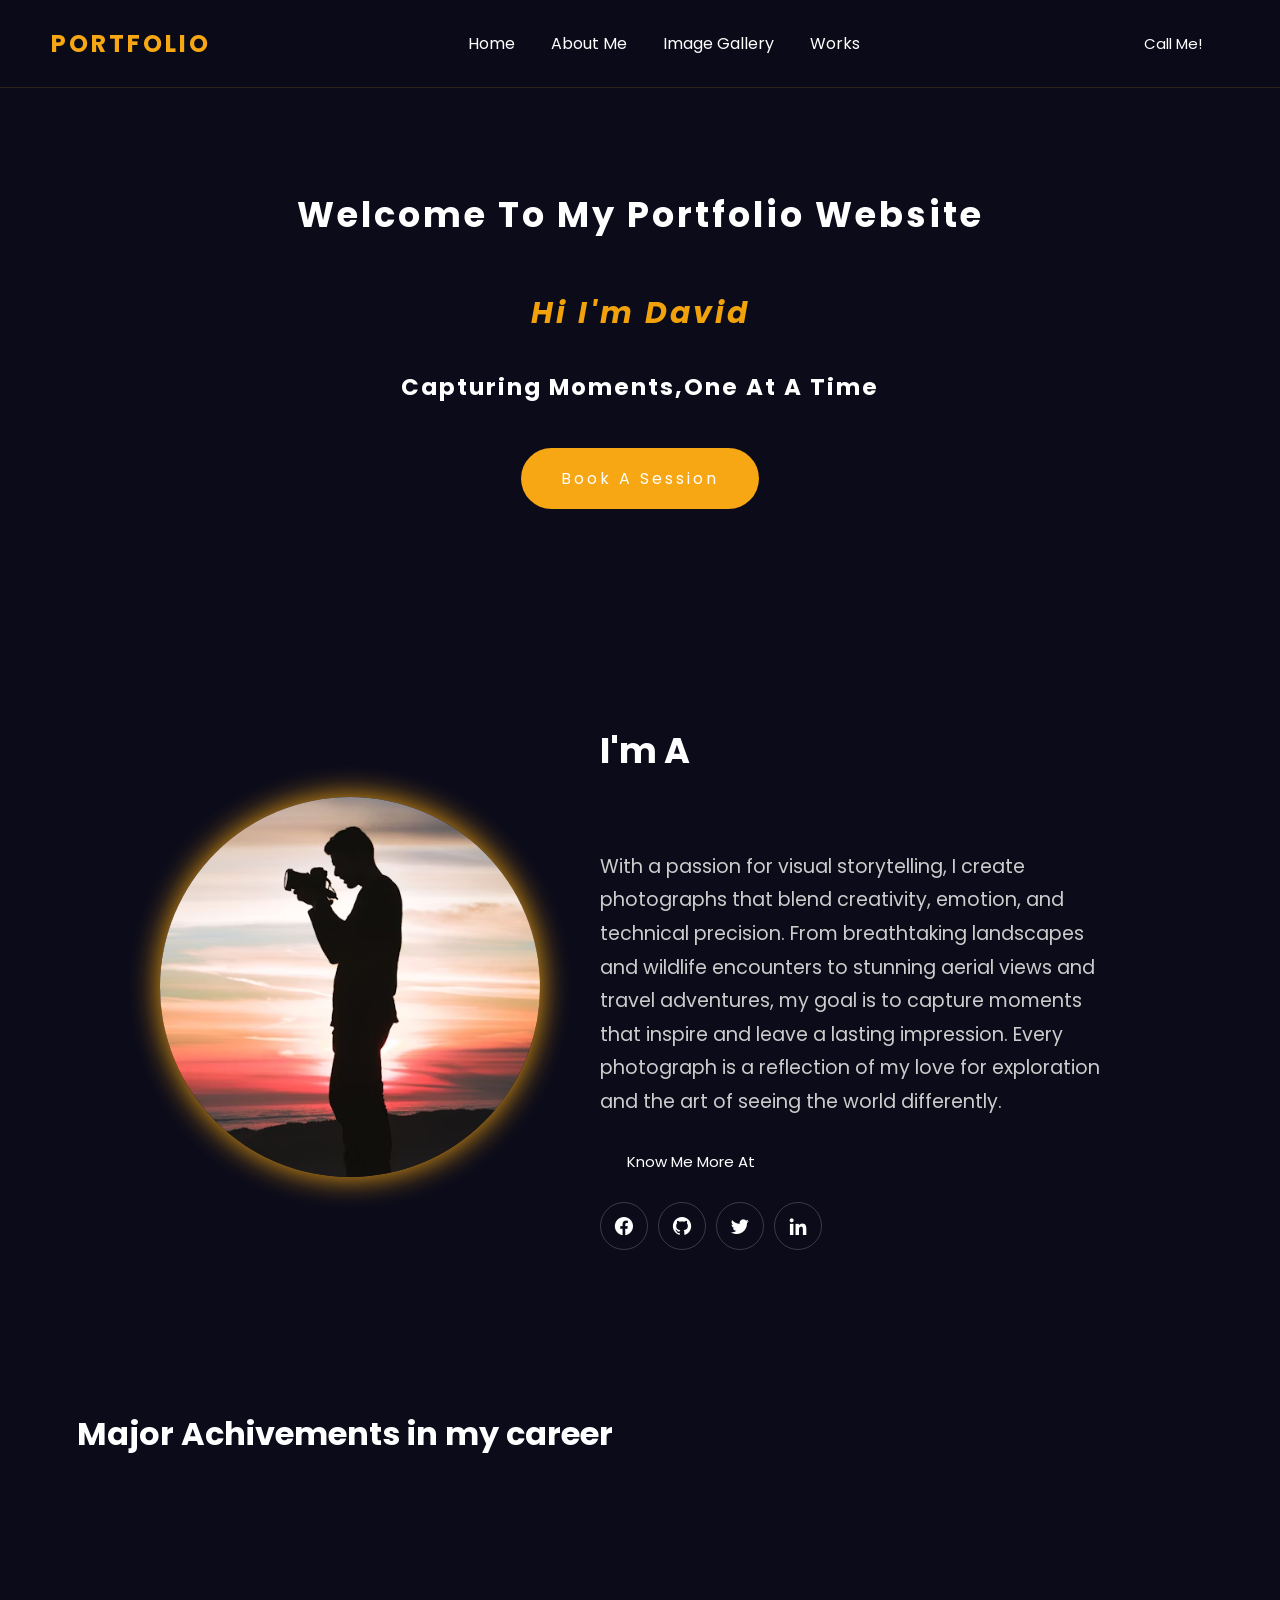
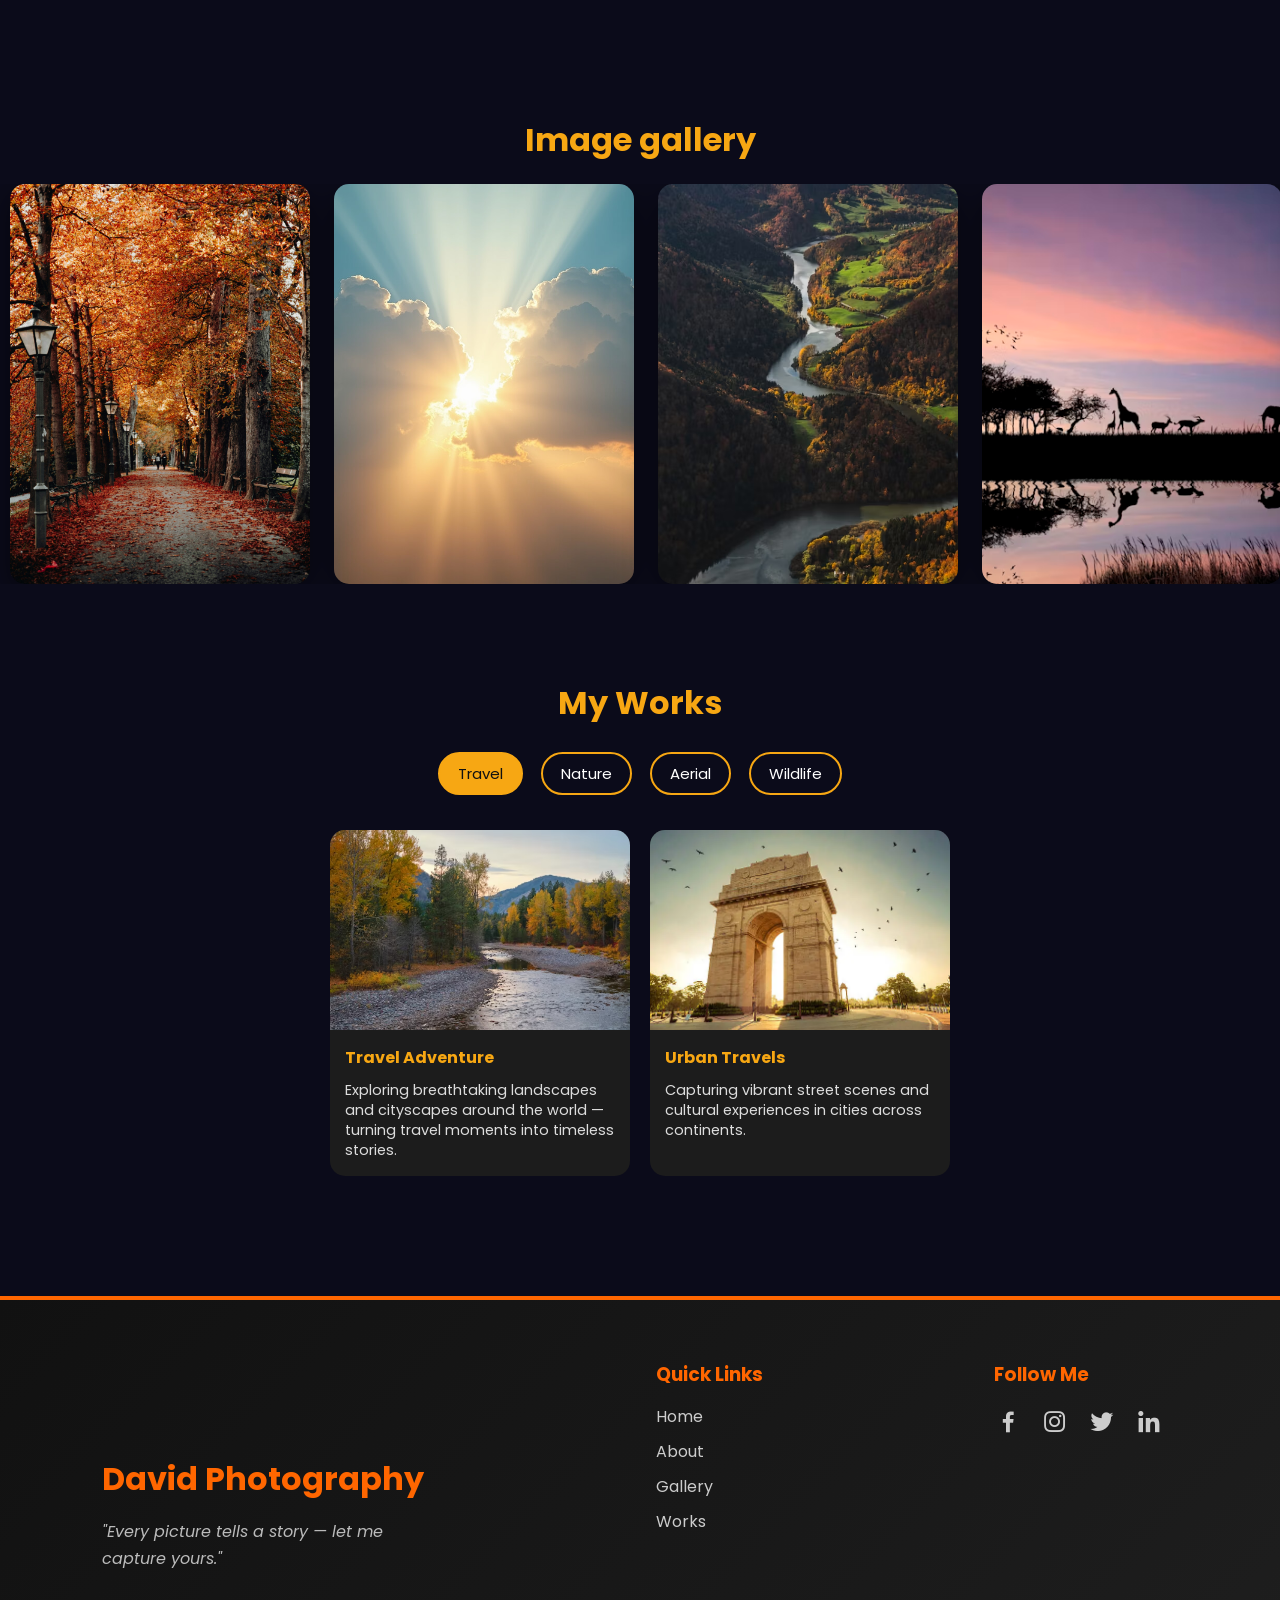
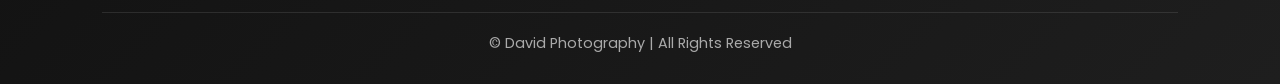
==== index.html @ 3d9f4e69 "feat:added some features" ====
<!DOCTYPE html>
<html lang="en">
<head>
    <meta charset="UTF-8">
    <meta name="viewport" content="width=device-width, initial-scale=1.0">
    <title>P o r t f o l i o</title>
    <link type="img/jpeg" href="images/cam.jpeg" rel="icon">
    <link rel="stylesheet" href="test.css">
<link href='https://unpkg.com/boxicons@2.1.4/css/boxicons.min.css' rel='stylesheet'>

   <!-- AOS Library CSS -->
<link href="https://unpkg.com/aos@2.3.1/dist/aos.css" rel="stylesheet">

<!-- AOS Library JS -->
<script src="https://unpkg.com/aos@2.3.1/dist/aos.js"></script>
<style> 



h2 {
      text-align: center;
      color: var(--active);
      margin-top: 40px;
      margin-bottom: 20px;
      font-size: 2rem;
      padding-top: 55px;
    }

    /* Category Buttons */
    .works-nav {
      text-align: center;
      margin-bottom: 30px;
    }

    .work-btn {
      background: none;
      color: white;
      border: 2px solid var(--active);
      padding: 8px 18px;
      margin: 5px;
      border-radius: 25px;
      cursor: pointer;
      transition: all 0.3s ease;
    }

    .work-btn:hover,
    .work-btn.active {
      background-color: var(--active);
      color: #111;
    }

    /* Works Container */
    .works-container {
      display: flex;
      flex-wrap: wrap;
      justify-content: center;
      gap: 20px;
      padding: 0 20px 60px 20px;
    }

    .work-item {
      background: #1c1c1c;
      border-radius: 15px;
      overflow: hidden;
      width: 300px;
      display: none;
      flex-direction: column;
      transition: transform 0.4s ease, opacity 0.4s ease;
    }

    .work-item.active {
      display: flex;
      opacity: 1;
      transform: scale(1);
    }

    .work-item img {
      width: 100%;
      height: 200px;
      object-fit: cover;
      cursor: pointer;
      transition: transform 0.3s ease;
    }

    .work-item img:hover {
      transform: scale(1.05);
    }

    .work-content {
      padding: 15px;
      text-align: left;
    }

    .work-content h3 {
      color: var(--active);
      margin: 0 0 10px 0;
    }

    .work-content p {
      font-size: 0.9rem;
      line-height: 1.4;
      color: #ddd;
    }
  

  </style>

</head>
<body data-aos="fade-up">
  <script src="script.js"></script>
   <header>
    <a href="#" class="logo">Portfolio</a>

    <nav id="nav">
     
      <ul class="nav-links">
        <li><a href="#home">Home</a></li>
        <li><a href="#about">About Me</a></li>
        <li><a href="#image">Image Gallery</a></li>
        <li><a href="#works">Works</a></li>
      </ul>
    </nav>
    <a class="action" href="#" id="callBtn">Call Me!</a>
    
  </header>

    <section class="hero-section" id="home">
        <div class="hero-content">
            <h1>Welcome To My Portfolio Website</h1>
            <h2 class="active1">Hi I'm David</h2>
            <h3 class="text1">Capturing Moments,One At A Time</h1>

        </div>
        
            <a class="hero-btn" href="#" id="bookBtn">Book A Session</a>
        
    </section>
  <section class="about-section" id="about">
  <div class="about-img">
    <img src="images/about1.jpeg" alt="about image">
  </div>

  <div class="about-content">
   <h3 class="about-iam">I'm A 
    <div class="about-roles">
  <span>Natural Photographer</span>
  <span>Aerial Photographer</span>
  <span>Wildlife Photographer</span>
  <span>Travel Photographer</span>
  </div>
</h3>

    <p> With a passion for visual storytelling, I create photographs that blend
  creativity, emotion, and technical precision. From breathtaking landscapes
  and wildlife encounters to stunning aerial views and travel adventures,
  my goal is to capture moments that inspire and leave a lasting impression.
  Every photograph is a reflection of my love for exploration and the art
  of seeing the world differently.</p>
    <a class="action" href="#">Know Me More At</a>

    <div class="social-links">
      <a href="#"><i class='bx bxl-facebook-circle' ></i></a>
      <a href="#"><i class='bx bxl-github' ></i></a>
      <a href="#"><i class='bx bxl-twitter' ></i></a>
      <a href="#"><i class='bx bxl-linkedin' ></i></a>
    </div>
  </div>
</section>
<section class="timeline-section">
  <h3 class="timeline-title">Major Achivements in my career</h3>
  <div class="timeline">
    <div class="timeline-item" data-aos="flip-left">
      <div class="timeline-year">2018</div>
      <div class="timeline-content">
        <h3>The Beginning of the Journey</h3>
        <ul>
          <li>Discovered a passion for photography through nature and landscape shots.</li>
          <li>Participated in the college-level “Photography Club” for the first time.</li>
          <li>Bought first DSLR camera (Canon EOS 200D).</li>
        </ul>
      </div>
    </div>
    <div class="timeline">
    <div class="timeline-item" data-aos="flip-left">
      <div class="timeline-year">2019</div>
      <div class="timeline-content">
        <h3>Learning & Early Recognition</h3>
        <ul>
          <li>Completed a certified course in Basics of Digital Photography.</li>
          <li>Won 1st Prize in “Nature Through My Lens” photo contest at district level</li>
          <li>Organized first college photo exhibition showcasing 50+ photographs.</li>
        </ul>
      </div>
    </div>
    <div class="timeline">
    <div class="timeline-item" data-aos="flip-left">
      <div class="timeline-year">2020</div>
      <div class="timeline-content">
        <h3>Expanding Creativity</h3>
        <ul>
          <li>Started freelance work covering local events and weddings.</li>
          <li>Got featured in a local magazine for wildlife photography</li>
          <li>Began experimenting with aerial and drone photography.</li>
        </ul>
      </div>
    </div>
    <div class="timeline">
    <div class="timeline-item" data-aos="flip-left">
      <div class="timeline-year">2021</div>
      <div class="timeline-content">
        <h3>Professional Growth</h3>
        <ul>
          <li>Launched personal photography brand/portfolio website.</li>
          <li>Collaborated with a travel agency for travel photography projects.</li>
          <li>Won Best Photographer Award at the State Youth Cultural Festival.</li>
        </ul>
      </div>
    </div>
    <div class="timeline">
    <div class="timeline-item" data-aos="flip-left">
      <div class="timeline-year">2022</div>
      <div class="timeline-content">
        <h3>Innovation & Recognition</h3>
        <ul>
          <li>Conducted workshops on Portrait and Street Photography for college students.</li>
          <li>Photos published in National Geographic Your Shot online community.</li>
          <li>Reached 10K+ followers on Instagram photography page.</li>
        </ul>
      </div>
    </div>
    <div class="timeline">
    <div class="timeline-item" data-aos="flip-left">
      <div class="timeline-year">2023</div>
      <div class="timeline-content">
        <h3>Exhibitions & Global Exposure</h3>
        <ul>
          <li>Invited to International Photo Expo 2023 (Chennai).</li>
          <li>Won 2nd Prize in “Lens Masters India” national photography contest.</li>
          <li>Started experimenting with AI-based photo enhancement and editing tools.</li>
        </ul>
      </div>
    </div>
    <div class="timeline">
    <div class="timeline-item" data-aos="flip-left">
      <div class="timeline-year">2024</div>
      <div class="timeline-content">
        <h3>Mentor & Creator</h3>
        <ul>
          <li>Served as a guest speaker at a photography seminar for beginners.</li>
          <li>Published first photo storybook titled Frames of Emotion.</li>
          <li>Started offering online photography tutorials on YouTube.</li>
        </ul>
      </div>
    </div>
  </div>
</section>
<section class="image-gallery" id="image">
  <h2>Image gallery</h2>
  <div class="gallery-container">
    <div class="gallery-track">
      <img src="images/image1.jpeg.jpg" alt="Photo 1">
      <img src="images/image2.jpeg" alt="Photo 2">
      <img src="images/image3.jpeg" alt="Photo 3">
      <img src="images/image4.jpeg" alt="Photo 4">
      <img src="images/image5.jpeg" alt="Photo 5">
      <img src="images/image6.jpeg" alt="Photo 6">
      <img src="images/image7.jpeg" alt="Photo 7">
      <!--duplicate images-->
      <img src="images/image1.jpeg.jpg" alt="Photo 1">
      <img src="images/image2.jpeg" alt="Photo 2">
      <img src="images/image3.jpeg" alt="Photo 3">
      <img src="images/image4.jpeg" alt="Photo 4">
      <img src="images/image5.jpeg" alt="Photo 5">
      <img src="images/image6.jpeg" alt="Photo 6">
      <img src="images/image7.jpeg" alt="Photo 7">
      <img src="images/image1.jpeg.jpg" alt="Photo 1">
      <img src="images/image2.jpeg" alt="Photo 2">
      <img src="images/image3.jpeg" alt="Photo 3">
      <img src="images/image4.jpeg" alt="Photo 4">
      <img src="images/image5.jpeg" alt="Photo 5">
      <img src="images/image6.jpeg" alt="Photo 6">
      <img src="images/image7.jpeg" alt="Photo 7">
    </div>
  </div>
</section>
<h2>My Works</h2>

  <!-- Category Buttons -->
  <div class="works-nav" id="works">
    <button class="work-btn active" data-work="travel">Travel</button>
    <button class="work-btn" data-work="nature">Nature</button>
    <button class="work-btn" data-work="aerial">Aerial</button>
    <button class="work-btn" data-work="wildlife">Wildlife</button>
  </div>

  <!-- Works -->
  <div class="works-container">
    <!-- Travel -->
    <div class="work-item travel active">
      <img src="images/travel1.jpeg" alt="Travel Photo 1">
      <div class="work-content">
        <h3>Travel Adventure</h3>
        <p>Exploring breathtaking landscapes and cityscapes around the world — turning travel moments into timeless stories.</p>
      </div>
    </div>
    <div class="work-item travel active">
      <img src="images/travel2.jpeg" alt="Travel Photo 2">
      <div class="work-content">
        <h3>Urban Travels</h3>
        <p>Capturing vibrant street scenes and cultural experiences in cities across continents.</p>
      </div>
    </div>

    <!-- Nature -->
    <div class="work-item nature">
      <img src="images/natural1.jpeg" alt="Nature Photo 1">
      <div class="work-content">
        <h3>Forest Serenity</h3>
        <p>Immersing in the beauty of forests, waterfalls, and sunsets, celebrating Earth’s natural colors.</p>
      </div>
    </div>
    <div class="work-item nature">
      <img src="images/natural2.jpeg" alt="Nature Photo 2">
      <div class="work-content">
        <h3>Nature Closeups</h3>
        <p>Macro photography of plants, flowers, and wildlife showcasing intricate details.</p>
      </div>
    </div>

    <!-- Aerial -->
    <div class="work-item aerial">
      <img src="images/wild1.jpeg" alt="Aerial Photo 1">
      <div class="work-content">
        <h3>Aerial Landscapes</h3>
        <p>Drone photography capturing top-down perspectives and wide landscapes revealing geometric beauty.</p>
      </div>
    </div>
    <div class="work-item aerial">
      <img src="images/wild2.jpeg" alt="Aerial Photo 2">
      <div class="work-content">
        <h3>Sky Views</h3>
        <p>Exploring cities and nature from above with drones to create stunning visual narratives.</p>
      </div>
    </div>

    <!-- Wildlife -->
    <div class="work-item wildlife">
      <img src="images/image5.jpeg" alt="Wildlife Photo 1">
      <div class="work-content">
        <h3>Wildlife Safari</h3>
        <p>Capturing raw emotions and beauty of animals in their natural habitats with patience and precision.</p>
      </div>
    </div>
    <div class="work-item wildlife">
      <img src="images/aerial2.jpeg" alt="Wildlife Photo 2">
      <div class="work-content">
        <h3>Jungle Explorations</h3>
        <p>Documenting animals in forests and grasslands, preserving the beauty of untamed nature.</p>
      </div>
    </div>
  </div>
  <!-- FOOTER SECTION -->
<footer class="footer">
  
  <div class="footer-container">
    <div class="footer-about">
      <h2>David Photography</h2>
      <p>"Every picture tells a story — let me capture yours."</p>
    </div>

    <div class="footer-links">
      <h3>Quick Links</h3>
      <ul>
        <li><a href="#home">Home</a></li>
        <li><a href="#about">About</a></li>
        <li><a href="#image">Gallery</a></li>
        <li><a href="#works">Works</a></li>
      </ul>
    </div>

    <div class="footer-social">
      <h3>Follow Me</h3>
      <div class="social-icons">
        <a href="#"><i class='bx bxl-facebook'></i></a>
        <a href="#"><i class='bx bxl-instagram'></i></a>
        <a href="#"><i class='bx bxl-twitter'></i></a>
        <a href="#"><i class='bx bxl-linkedin'></i></a>
      </div>
    </div>
  </div>

  <div class="footer-bottom">
    <p>&copy; <span id="year"></span> David Photography | All Rights Reserved</p>
  </div>
</footer>

  <script>
  const workButtons = document.querySelectorAll('.work-btn');
    const workItems = document.querySelectorAll('.work-item');

    workButtons.forEach(btn => {
      btn.addEventListener('click', () => {
        // Remove active class from buttons
        workButtons.forEach(b => b.classList.remove('active'));
        btn.classList.add('active');

        const category = btn.getAttribute('data-work');

        // Show/hide works
        workItems.forEach(item => {
          if(category === 'all' || item.classList.contains(category)) {
            item.classList.add('active');
          } else {
            item.classList.remove('active');
          }
        });
      });
    });
    </script>
    </body>
    </html>
---- test.css ----
@import url('https://fonts.googleapis.com/css2?family=Poppins:ital,wght@0,100;0,200;0,300;0,400;0,500;0,600;0,700;0,800;0,900;1,100;1,400;1,700&display=swap');

* {
  font-family: "Poppins", sans-serif;
  margin: 0;
  padding: 0;
  box-sizing: border-box;
}

:root {
  --bg-color:    #0b0b1a;
  --white:       white;
  --active:      rgb(247, 167, 19);
  --active-dark: rgb(241, 161, 10);
}

html { scroll-behavior: smooth; }

a { text-decoration: none; color: var(--white); }

body { background: var(--bg-color); }

/* ===================== HEADER ===================== */
header {
  display: flex;
  justify-content: space-between;
  align-items: center;
  padding: 20px 4%;
  color: var(--white);
  position: sticky;
  top: 0;
  z-index: 999;
  background: rgba(11, 11, 26, 0.85);
  backdrop-filter: blur(12px);
  -webkit-backdrop-filter: blur(12px);
  border-bottom: 1px solid rgba(247, 167, 19, 0.15);
}

.logo {
  cursor: pointer;
  font-size: 24px;
  text-transform: uppercase;
  letter-spacing: 3px;
  color: var(--active);
  font-weight: 700;
  flex-shrink: 0;
}

/* Nav */
#nav { display: flex; align-items: center; }

.nav-links {
  list-style: none;
  display: flex;
  align-items: center;
  gap: 0;
}

.nav-links li { display: inline-block; padding: 0 18px; }

.nav-links li a {
  transition: color 0.3s ease;
  font-size: 16px;
  color: var(--white);
}

.nav-links li a:hover,
.nav-links li a.active { color: var(--active-dark); }

/* Desktop "Call Me!" button */
.action{
  padding: 10px 25px;
  transition: all 0.3s ease;
  border-radius: 50px;
  font-size: 15px;
  flex-shrink: 0;
  border: 2px solid transparent;
}
.action:hover {
  background-color: var(--active-dark);
  color: #111;
  border-radius: 50px;
}

/* Mobile-only "Call Me!" inside nav — hidden on desktop */
.nav-call-me { display: none !important; }

/* Hamburger */
.hamburger {
  display: none;
  flex-direction: column;
  justify-content: space-between;
  width: 26px;
  height: 19px;
  cursor: pointer;
  z-index: 1100;
  flex-shrink: 0;
}
.hamburger span {
  display: block;
  height: 3px;
  width: 100%;
  background: var(--white);
  border-radius: 3px;
  transition: all 0.32s ease;
}
.hamburger.open span:nth-child(1) { transform: translateY(8px) rotate(45deg); }
.hamburger.open span:nth-child(2) { opacity: 0; transform: scaleX(0); }
.hamburger.open span:nth-child(3) { transform: translateY(-8px) rotate(-45deg); }

/* ===================== HERO ===================== */
.hero-section {
  padding: 20px 5%;
  margin-top: 80px;
  text-align: center;
  color: var(--white);
  letter-spacing: 3px;
}

.hero-section .hero-content h1 {
  font-size: clamp(1.3rem, 4vw, 2.2rem);
  font-weight: 700;
}
.hero-section .hero-content .active1 {
  color: var(--active-dark);
  font-style: italic;
  font-size: clamp(1.5rem, 4vw, 30px);
  padding: 10px;
  display: block;
}
.hero-section .hero-content .text1 {
  font-size: clamp(1rem, 3vw, 23px);
  padding: 4px;
  letter-spacing: 2px;
  margin-bottom: 40px;
  display: block;
}
.hero-section .hero-btn {
  color: var(--white);
  background-color: var(--active);
  border-radius: 50px;
  padding: 18px 40px;
  margin-bottom: 35px;
  transition: all 0.5s ease;
  position: relative;
  z-index: 0;
  display: inline-block;
  font-size: 16px;
}
.hero-section .hero-btn::before {
  content: "";
  position: absolute;
  top: -5px; left: -5px; right: -5px; bottom: -5px;
  background: var(--white);
  border-radius: 50px;
  filter: blur(15px);
  opacity: 0;
  transition: opacity 0.3s ease;
  z-index: -1;
}
.hero-section .hero-btn:hover::before { opacity: 1; }
.hero-section .hero-btn:hover { color: var(--active); background-color: var(--white); }


/* ===================== ABOUT ===================== */
.about-section {
  margin-top: 160px;
  display: flex;
  justify-content: center;
  align-items: center;
  gap: 60px;
  padding: 0 6%;
}

.about-section .about-img {
  width: 380px;
  height: 380px;
  border-radius: 50%;
  overflow: hidden;
  box-shadow: 0 0 30px var(--active);
  flex-shrink: 0;
  cursor: pointer;
  animation: floatImage 5s ease-in-out infinite;
  transition: box-shadow 0.4s ease;
}
.about-section .about-img:hover {
  box-shadow: 0 0 25px var(--active), 0 0 45px var(--active), 0 0 65px var(--active);
}
.about-section .about-img img {
  width: 100%;
  height: 100%;
  object-fit: cover;
  display: block;
}
@keyframes floatImage {
  0%   { transform: translateY(0); }
  50%  { transform: translateY(-2rem); }
  100% { transform: translateY(0); }
}

/* About text side */
.about-content {
  color: var(--white);
  max-width: 520px;
}

/* "I'm A" + animated role */
.about-title-wrap {
  margin-bottom: 0;
}

.about-iam {
  font-size: clamp(1.5rem, 3vw, 2.2rem);
  font-weight: 700;
  color: var(--white);
  display: block;
  margin-bottom: 6px;
}

.about-roles {
  position: relative;
  height: 2.8rem;           /* fixed height so content below doesn't jump */
  margin-bottom: 28px;
  overflow: hidden;
}

.about-roles span {
  position: absolute;
  top: 0;
  left: 0;
  color: var(--active-dark);
  font-size: clamp(1.3rem, 2.8vw, 2rem);
  font-weight: 700;
  font-style: italic;
  opacity: 0;
  visibility: hidden;
  white-space: nowrap;
  animation: roleSlide 12s ease infinite;
}

.about-roles span:nth-child(1) { animation-delay: 0s; }
.about-roles span:nth-child(2) { animation-delay: 3s; }
.about-roles span:nth-child(3) { animation-delay: 6s; }
.about-roles span:nth-child(4) { animation-delay: 9s; }

@keyframes roleSlide {
  0%   { opacity: 0; visibility: hidden; transform: translateY(8px); }
  2%   { opacity: 0; visibility: visible; transform: translateY(8px); }
  8%   { opacity: 1; transform: translateY(0); }
  25%  { opacity: 1; transform: translateY(0); }
  30%  { opacity: 0; transform: translateY(-8px); visibility: visible; }
  31%  { visibility: hidden; }
  100% { opacity: 0; visibility: hidden; }
}

.about-content p {
  font-size: 1.2rem;
  line-height: 1.75;
  color: #ccc;
  margin-bottom: 30px;
}



.about-content .social-links {
  margin-top: 28px;
  display: flex;
  flex-wrap: wrap;
  gap: 10px;
}
.about-content .social-links a {
  display: inline-flex;
  justify-content: center;
  align-items: center;
  width: 48px;
  height: 48px;
  border: 1px solid rgba(255,255,255,0.2);
  border-radius: 50%;
  font-size: 22px;
  color: var(--white);
  transition: all 0.4s ease;
}
.about-content .social-links a:hover {
  background: var(--active);
  border-color: var(--active);
  transform: scale(1.12);
}

/* ===================== TIMELINE ===================== */
.timeline-section {
  background-color: var(--bg-color);
  color: #fff;
  padding: 60px 6%;
  margin-top: 100px;
}
.timeline-title {
  font-size: clamp(1.4rem, 4vw, 2rem);
  font-weight: 700;
  margin-bottom: 30px;
  color: var(--white);
}
.timeline { display: flex; flex-direction: column; gap: 0; }
.timeline-item {
  margin: 25px 0;
  padding-left: 30px;
}
.timeline-year {
  background: linear-gradient(135deg, var(--active), var(--active-dark));
  color: #111;
  display: inline-block;
  padding: 5px 16px;
  border-radius: 20px;
  font-weight: 700;
  font-size: 0.95rem;
  margin-bottom: 10px;
}
.timeline-content {
  background-color: #1b1b2f;
  padding: 20px 24px;
  border-radius: 12px;
  box-shadow: 0 0 10px rgba(108, 99, 255, 0.3);
}
.timeline-content h3 {
  margin-bottom: 10px;
  font-size: 1.05rem;
  color: var(--active-dark);
}
.timeline-content ul { padding-left: 18px; }
.timeline-content ul li { line-height: 1.7; font-size: 0.92rem; color: #ddd; }

/* ===================== GALLERY ===================== */
.image-gallery h2 {
  color: var(--active);
  text-align: center;
  font-size: 2rem;
  margin-bottom: 20px;
  padding-top: 20px;
}
.gallery-container {
  width: 100%;
  overflow: hidden;
  white-space: nowrap;
}
.gallery-track {
  display: inline-block;
  animation: slideleft 55s linear infinite;
}
.gallery-track img {
  height: 400px;
  width: 300px;
  margin: 0 10px;
  border-radius: 15px;
  object-fit: cover;
  box-shadow: 0 10px 30px rgba(0,0,0,0.5);
  transition: width 0.3s ease;
  vertical-align: top;
}
.gallery-track img:hover { width: 315px; }
@keyframes slideleft {
  0%   { transform: translateX(-100%); }
  100% { transform: translateX(0%); }
}

/* ===================== WORKS ===================== */
.works-heading {
  text-align: center;
  color: var(--active);
  margin-top: 40px;
  margin-bottom: 20px;
  font-size: 2rem;
  padding-top: 55px;
}
.works-nav {
  display: flex;
  flex-wrap: wrap;
  justify-content: center;
  margin-bottom: 30px;
  gap: 8px;
  padding: 0 10px;
}
.work-btn {
  background: none;
  color: white;
  border: 2px solid var(--active);
  padding: 8px 20px;
  border-radius: 25px;
  cursor: pointer;
  font-size: 15px;
  transition: all 0.3s ease;
}
.work-btn:hover, .work-btn.active {
  background-color: var(--active);
  color: #111;
}
.works-container {
  display: flex;
  flex-wrap: wrap;
  justify-content: center;
  gap: 20px;
  padding: 0 20px 60px;
}
.work-item {
  background: #1c1c1c;
  border-radius: 15px;
  overflow: hidden;
  width: 300px;
  display: none;
  flex-direction: column;
  transition: transform 0.4s ease, opacity 0.4s ease;
}
.work-item.active { display: flex; opacity: 1; transform: scale(1); }
.work-item img {
  width: 100%;
  height: 200px;
  object-fit: cover;
  cursor: pointer;
  transition: transform 0.3s ease;
}
.work-item img:hover { transform: scale(1.05); }
.work-content { padding: 15px; }
.work-content h3 { color: var(--active); margin: 0 0 8px; font-size: 1rem; }
.work-content p { font-size: 0.88rem; line-height: 1.5; color: #ccc; }

/* ===================== FOOTER ===================== */
.footer {
  background: linear-gradient(135deg, #111, #1e1e1e);
  color: #fff;
  padding: 60px 8% 30px;
  margin-top: 60px;
  border-top: 4px solid #ff6600;
}
.footer-container {
  display: flex;
  flex-wrap: wrap;
  justify-content: space-between;
  gap: 40px;
}
.footer h2, .footer h3 { color: #ff6600; margin-bottom: 15px; }
.footer-about p { max-width: 300px; line-height: 1.7; font-style: italic; color: #bbb; }
.footer-links ul { list-style: none; }
.footer-links ul li { margin-bottom: 10px; }
.footer-links ul li a { color: #ccc; transition: color 0.3s; }
.footer-links ul li a:hover { color: #ff6600; }
.footer-social .social-icons a {
  color: #ccc;
  font-size: 28px;
  margin-right: 15px;
  transition: all 0.3s ease;
  display: inline-block;
}
.footer-social .social-icons a:hover {
  color: #ff6600;
  transform: scale(1.2);
}
.footer-bottom {
  text-align: center;
  margin-top: 40px;
  border-top: 1px solid rgba(255,255,255,0.1);
  padding-top: 20px;
  color: #aaa;
  font-size: 0.9rem;
}

/* ===================== TABLET ≤ 992px ===================== */
@media (max-width: 992px) {
  .about-section {
    gap: 36px;
    margin-top: 100px;
  }
  .about-section .about-img {
    width: 300px;
    height: 300px;
  }
  .about-roles { height: 2.4rem; }
}

/* ===================== MOBILE ≤ 768px ===================== */
@media (max-width: 768px) {

  /* Header */
  header { padding: 16px 5%; gap: 0; }

  .hamburger { display: flex; }

  .desktop-action { display: none; }        /* hide desktop "Call Me!" */
  .nav-call-me { display: list-item !important; } /* show mobile one */

  #nav {
    position: absolute;
    top: 100%;
    left: 0;
    width: 100%;
  }

  .nav-links {
    flex-direction: column;
    align-items: center;
    width: 100%;
    max-height: 0;
    overflow: hidden;
    transition: max-height 0.4s ease, padding 0.35s ease;
    background: rgba(11, 11, 26, 0.97);
    backdrop-filter: blur(16px);
    border-bottom: 1px solid rgba(247,167,19,0.2);
    padding: 0;
    gap: 0;
  }
  .nav-links.open {
    max-height: 480px;
    padding: 12px 0 20px;
  }
  .nav-links li {
    display: block;
    padding: 10px 0;
    width: 100%;
    text-align: center;
  }
  .nav-links li a { font-size: 17px; }

  /* "Call Me!" styled button inside mobile nav */
  .nav-action {
    display: inline-block;
    margin-top: 6px;
    padding: 10px 30px;
    background: var(--active);
    color: #111 !important;
    border-radius: 50px;
    font-weight: 600;
    font-size: 15px !important;
    transition: all 0.3s ease;
  }
  .nav-action:hover { background: var(--active-dark); }

  /* Hero */
  .hero-section { margin-top: 30px; padding: 10px 6%; }
  .hero-section .hero-btn { padding: 14px 30px; font-size: 15px; }

  /* About — stacked */
  .about-section {
    flex-direction: column;
    align-items: center;
    text-align: center;
    margin-top: 60px;
    gap: 30px;
    padding: 0 6%;
  }
  .about-section .about-img {
    width: 240px;
    height: 240px;
    margin: 0 auto;
  }
  .about-content { max-width: 100%; }
  .about-content .social-links { justify-content: center; }
  .about-section .about-btn { padding: 13px 30px; }
  .about-roles { height: 2.2rem; }
  .about-roles span { font-size: clamp(1.1rem, 5vw, 1.5rem); }
  .about-iam { font-size: clamp(1.3rem, 5vw, 1.8rem); }

  /* Timeline */
  .timeline-section { padding: 40px 5%; margin-top: 60px; }
  .timeline-title { font-size: 1.4rem; text-align: center; }
  .timeline-item { padding-left: 0; margin: 18px 0; }

  /* Gallery */
  .gallery-track img { height: 250px; width: 190px; margin: 0 6px; }

  /* Works */
  .works-heading { font-size: 1.6rem; padding-top: 30px; }
  .work-btn { padding: 7px 14px; font-size: 14px; }
  .works-container { padding: 0 10px 40px; gap: 14px; }
  .work-item { width: 100%; max-width: 400px; }
  .work-item img { height: 210px; }

  /* Footer */
  .footer { padding: 40px 6% 25px; }
  .footer-container { flex-direction: column; text-align: center; }
  .footer-about p { margin: 0 auto; }
  .footer-social .social-icons { display: flex; justify-content: center; }
}

/* ===================== SMALL PHONES ≤ 480px ===================== */
@media (max-width: 480px) {
  .logo { font-size: 18px; letter-spacing: 2px; }
  .hero-section .hero-content h1 { font-size: 1.2rem; }
  .about-section .about-img { width: 200px; height: 200px; }
  .about-roles span { white-space: normal; font-size: 1.05rem; }
  .about-roles { height: 3rem; }
  .gallery-track { animation: slideleft 38s linear infinite; }
  .gallery-track img { height: 200px; width: 150px; }
  .footer { padding: 35px 5% 20px; }
}
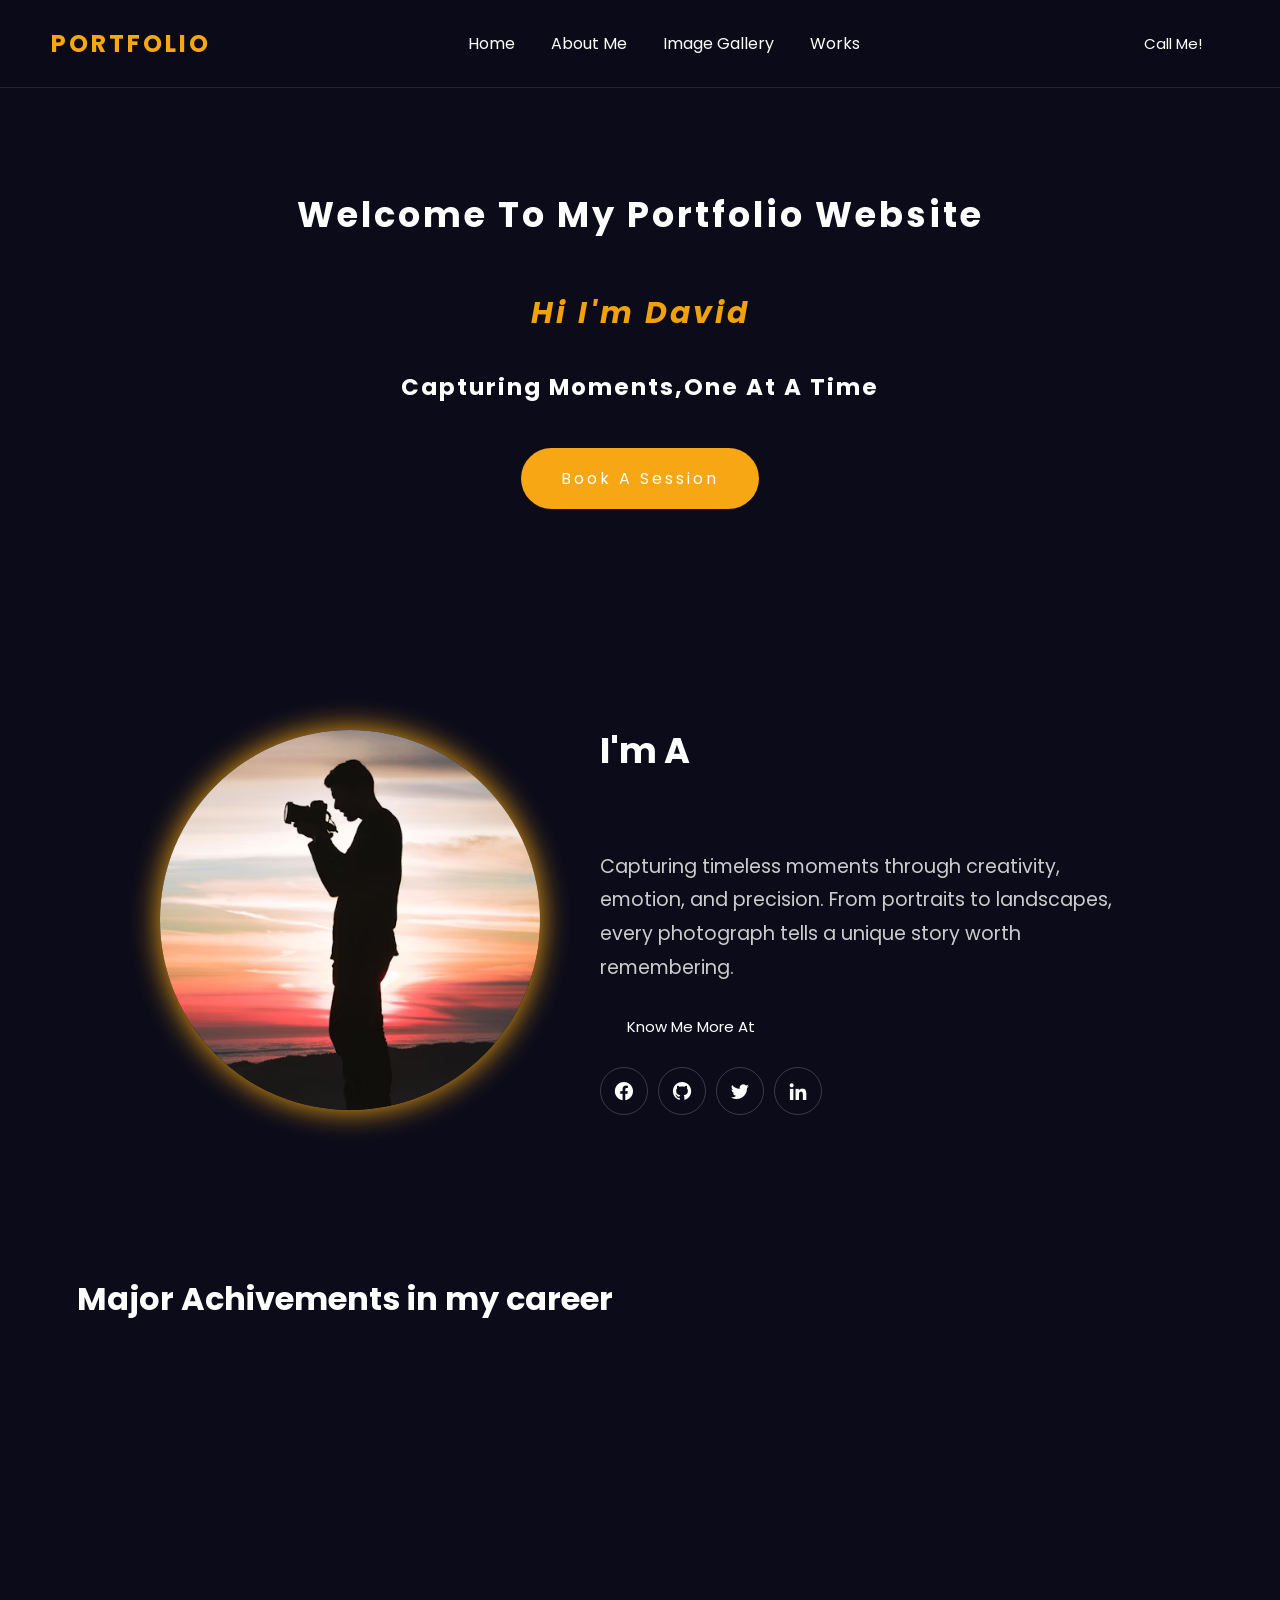
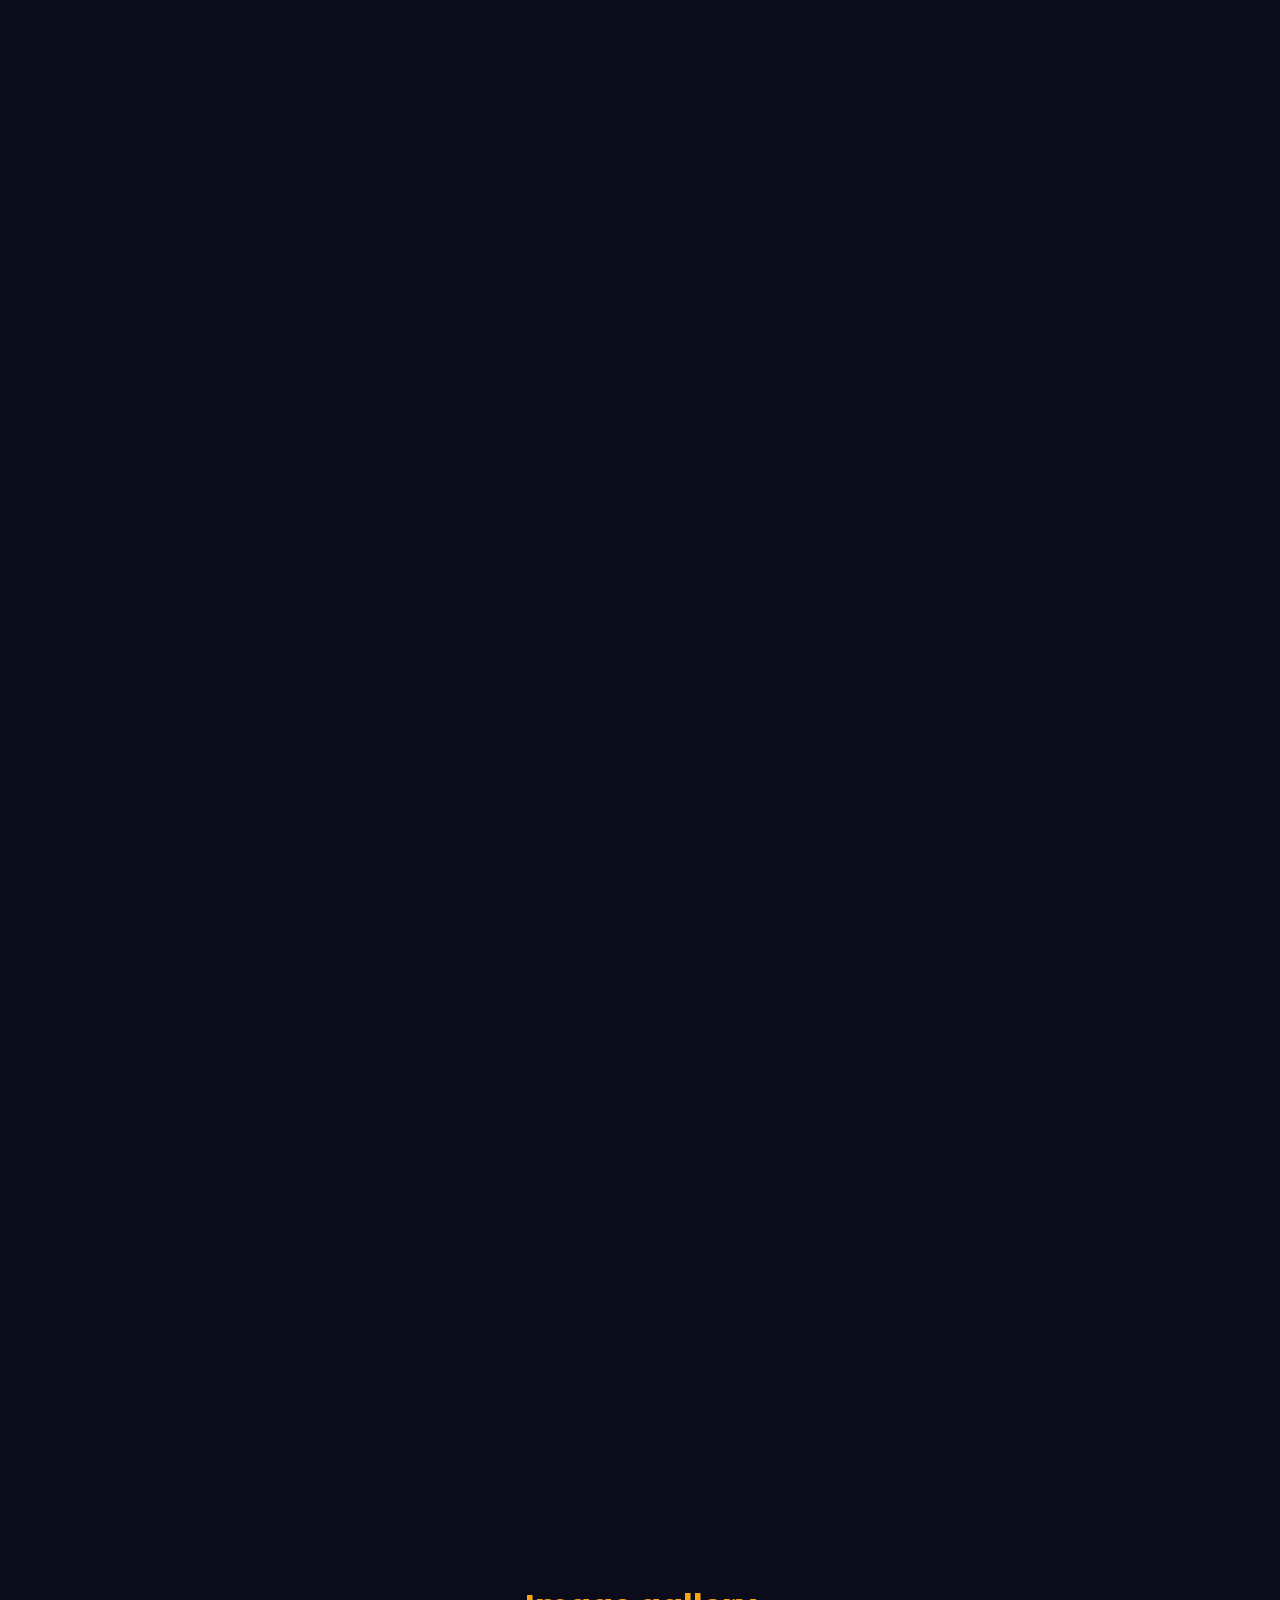
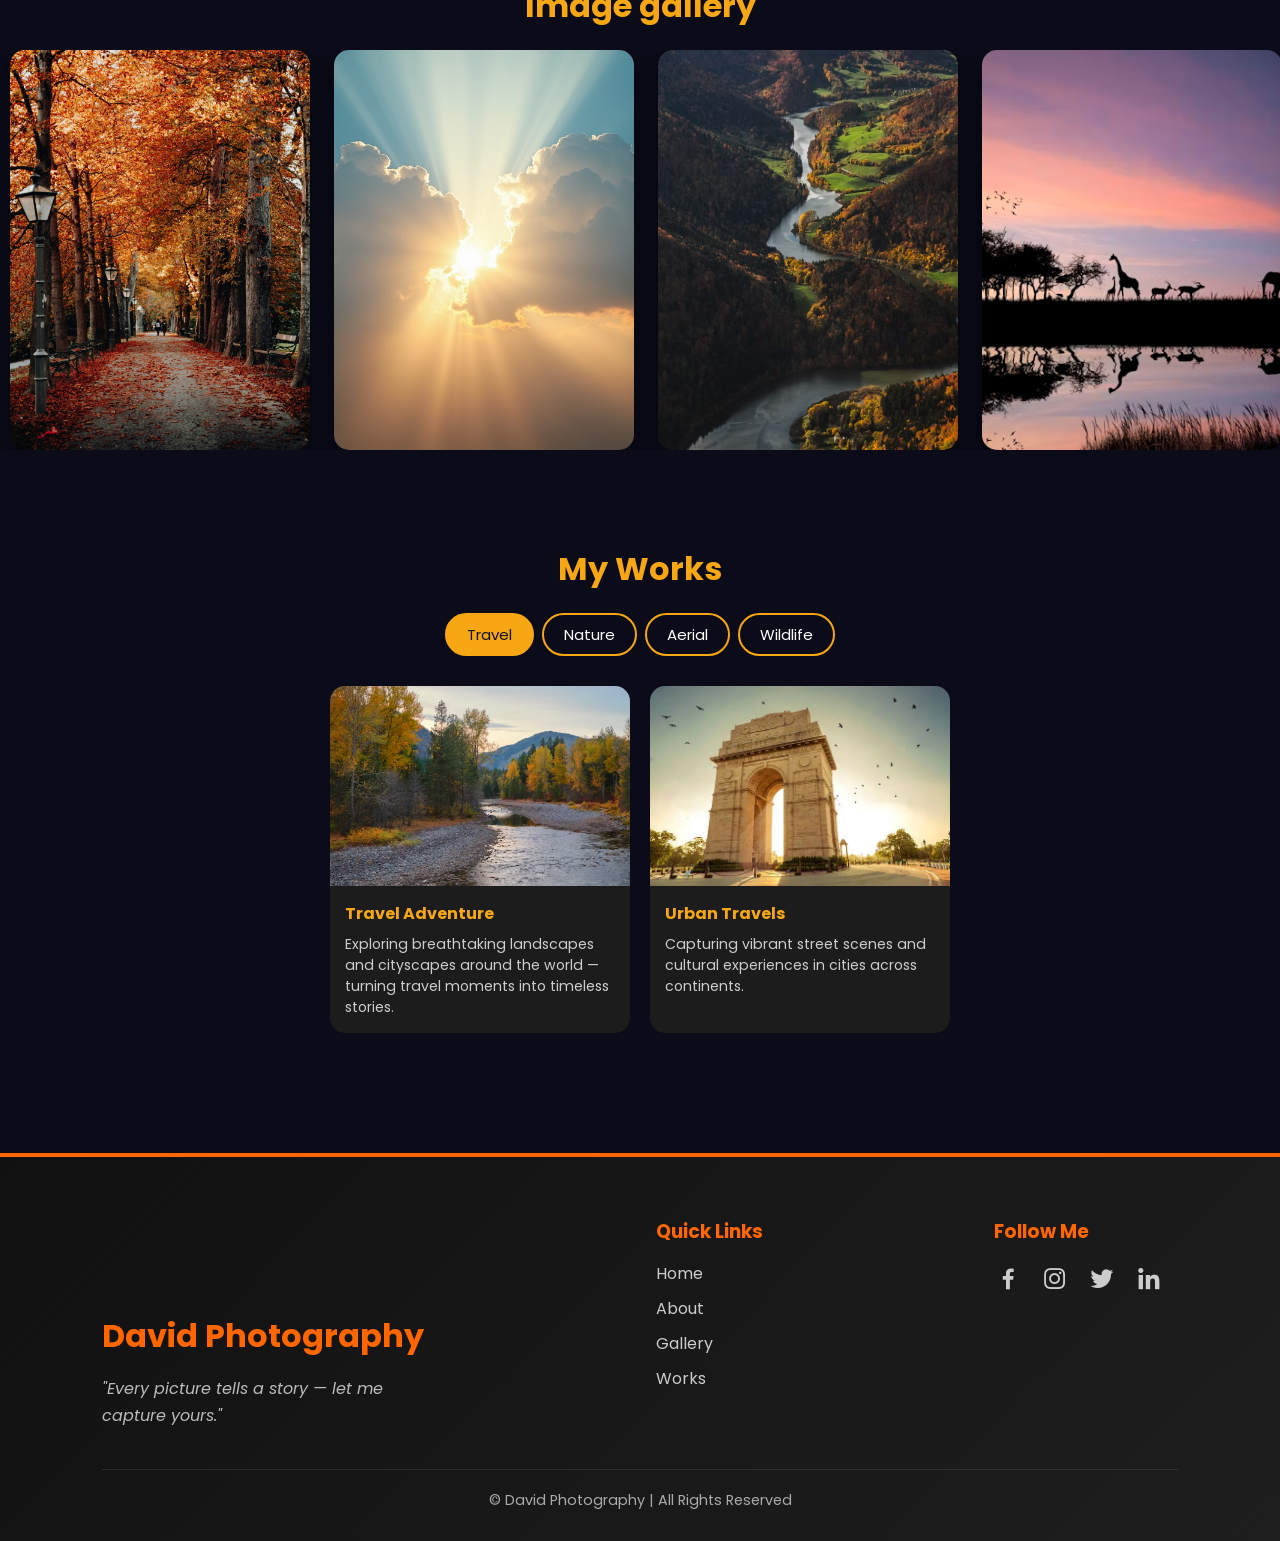
==== commit 3715c27d: "Final project submission with responsive UI, email notifications, and documentation" ====
--- a/index.html
+++ b/index.html
@@ -5,7 +5,9 @@
     <meta name="viewport" content="width=device-width, initial-scale=1.0">
     <title>P o r t f o l i o</title>
     <link type="img/jpeg" href="images/cam.jpeg" rel="icon">
-    <link rel="stylesheet" href="test.css">
+    <link rel="stylesheet" href="css/base.css">
+    <link rel="stylesheet" href="css/test.css">
+    
 <link href='https://unpkg.com/boxicons@2.1.4/css/boxicons.min.css' rel='stylesheet'>
 
    <!-- AOS Library CSS -->
@@ -13,101 +15,11 @@
 
 <!-- AOS Library JS -->
 <script src="https://unpkg.com/aos@2.3.1/dist/aos.js"></script>
-<style> 
-
-
-
-h2 {
-      text-align: center;
-      color: var(--active);
-      margin-top: 40px;
-      margin-bottom: 20px;
-      font-size: 2rem;
-      padding-top: 55px;
-    }
-
-    /* Category Buttons */
-    .works-nav {
-      text-align: center;
-      margin-bottom: 30px;
-    }
-
-    .work-btn {
-      background: none;
-      color: white;
-      border: 2px solid var(--active);
-      padding: 8px 18px;
-      margin: 5px;
-      border-radius: 25px;
-      cursor: pointer;
-      transition: all 0.3s ease;
-    }
-
-    .work-btn:hover,
-    .work-btn.active {
-      background-color: var(--active);
-      color: #111;
-    }
-
-    /* Works Container */
-    .works-container {
-      display: flex;
-      flex-wrap: wrap;
-      justify-content: center;
-      gap: 20px;
-      padding: 0 20px 60px 20px;
-    }
-
-    .work-item {
-      background: #1c1c1c;
-      border-radius: 15px;
-      overflow: hidden;
-      width: 300px;
-      display: none;
-      flex-direction: column;
-      transition: transform 0.4s ease, opacity 0.4s ease;
-    }
-
-    .work-item.active {
-      display: flex;
-      opacity: 1;
-      transform: scale(1);
-    }
-
-    .work-item img {
-      width: 100%;
-      height: 200px;
-      object-fit: cover;
-      cursor: pointer;
-      transition: transform 0.3s ease;
-    }
-
-    .work-item img:hover {
-      transform: scale(1.05);
-    }
-
-    .work-content {
-      padding: 15px;
-      text-align: left;
-    }
-
-    .work-content h3 {
-      color: var(--active);
-      margin: 0 0 10px 0;
-    }
-
-    .work-content p {
-      font-size: 0.9rem;
-      line-height: 1.4;
-      color: #ddd;
-    }
-  
-
-  </style>
+
 
 </head>
 <body data-aos="fade-up">
-  <script src="script.js"></script>
+  
    <header>
     <a href="#" class="logo">Portfolio</a>
 
@@ -121,6 +33,23 @@
       </ul>
     </nav>
     <a class="action" href="#" id="callBtn">Call Me!</a>
+    <div class="profile-container" id="profileContainer" style="display:none;">
+    <div class="profile-dropdown">
+
+    <button class="profile-btn" id="profileBtn">
+        <span id="userName"></span> ▼
+    </button>
+
+    <div class="dropdown-menu" id="dropdownMenu">
+
+        <a href="my-bookings.html">📅 My Bookings</a>
+
+        <a href="#" id="logoutBtn">🚪 Logout</a>
+
+    </div>
+
+</div>
+</div>
     
   </header>
 
@@ -128,7 +57,7 @@
         <div class="hero-content">
             <h1>Welcome To My Portfolio Website</h1>
             <h2 class="active1">Hi I'm David</h2>
-            <h3 class="text1">Capturing Moments,One At A Time</h1>
+            <h3 class="text1">Capturing Moments,One At A Time</h3>
 
         </div>
         
@@ -150,12 +79,10 @@
   </div>
 </h3>
 
-    <p> With a passion for visual storytelling, I create photographs that blend
-  creativity, emotion, and technical precision. From breathtaking landscapes
-  and wildlife encounters to stunning aerial views and travel adventures,
-  my goal is to capture moments that inspire and leave a lasting impression.
-  Every photograph is a reflection of my love for exploration and the art
-  of seeing the world differently.</p>
+    <p>
+Capturing timeless moments through creativity, emotion, and precision.
+From portraits to landscapes, every photograph tells a unique story worth remembering.
+</p>
     <a class="action" href="#">Know Me More At</a>
 
     <div class="social-links">
@@ -417,5 +344,6 @@
       });
     });
     </script>
+    <script src="js/script.js"></script>
     </body>
     </html>
--- a/css/test.css
+++ b/css/test.css
@@ -0,0 +1,645 @@
+@import url('https://fonts.googleapis.com/css2?family=Poppins:ital,wght@0,100;0,200;0,300;0,400;0,500;0,600;0,700;0,800;0,900;1,100;1,400;1,700&display=swap');
+
+* {
+  font-family: "Poppins", sans-serif;
+  margin: 0;
+  padding: 0;
+  box-sizing: border-box;
+}
+
+:root {
+  --bg-color:    #0b0b1a;
+  --white:       white;
+  --active:      rgb(247, 167, 19);
+  --active-dark: rgb(241, 161, 10);
+}
+h2 {
+      text-align: center;
+      color: var(--active);
+      margin-top: 40px;
+      margin-bottom: 20px;
+      font-size: 2rem;
+      padding-top: 55px;
+    }
+
+html { scroll-behavior: smooth; }
+
+a { text-decoration: none; color: var(--white); }
+
+body { background: var(--bg-color); }
+
+/* ===================== HEADER ===================== */
+header {
+  display: flex;
+  justify-content: space-between;
+  align-items: center;
+  padding: 20px 4%;
+  color: var(--white);
+  position: sticky;
+  top: 0;
+  z-index: 999;
+  background: rgba(11, 11, 26, 0.85);
+  backdrop-filter: blur(12px);
+  -webkit-backdrop-filter: blur(12px);
+  border-bottom: 1px solid rgba(247, 167, 19, 0.15);
+}
+
+.logo {
+  cursor: pointer;
+  font-size: 24px;
+  text-transform: uppercase;
+  letter-spacing: 3px;
+  color: var(--active);
+  font-weight: 700;
+  flex-shrink: 0;
+}
+
+/* Nav */
+#nav { display: flex; align-items: center; }
+
+.nav-links {
+  list-style: none;
+  display: flex;
+  align-items: center;
+  gap: 0;
+}
+
+.nav-links li { display: inline-block; padding: 0 18px; }
+
+.nav-links li a {
+  transition: color 0.3s ease;
+  font-size: 16px;
+  color: var(--white);
+}
+
+.nav-links li a:hover,
+.nav-links li a.active { color: var(--active-dark); }
+
+/* Desktop "Call Me!" button */
+.action{
+  padding: 10px 25px;
+  transition: all 0.3s ease;
+  border-radius: 50px;
+  font-size: 15px;
+  flex-shrink: 0;
+  border: 2px solid transparent;
+}
+.action:hover {
+  background-color: var(--active-dark);
+  color: #111;
+  border-radius: 50px;
+}
+
+/* Mobile-only "Call Me!" inside nav — hidden on desktop */
+.nav-call-me { display: none !important; }
+
+/* Hamburger */
+.hamburger {
+  display: none;
+  flex-direction: column;
+  justify-content: space-between;
+  width: 26px;
+  height: 19px;
+  cursor: pointer;
+  z-index: 1100;
+  flex-shrink: 0;
+}
+.hamburger span {
+  display: block;
+  height: 3px;
+  width: 100%;
+  background: var(--white);
+  border-radius: 3px;
+  transition: all 0.32s ease;
+}
+.hamburger.open span:nth-child(1) { transform: translateY(8px) rotate(45deg); }
+.hamburger.open span:nth-child(2) { opacity: 0; transform: scaleX(0); }
+.hamburger.open span:nth-child(3) { transform: translateY(-8px) rotate(-45deg); }
+
+/* ===================== HERO ===================== */
+.hero-section {
+  padding: 20px 5%;
+  margin-top: 80px;
+  text-align: center;
+  color: var(--white);
+  letter-spacing: 3px;
+}
+
+.hero-section .hero-content h1 {
+  font-size: clamp(1.3rem, 4vw, 2.2rem);
+  font-weight: 700;
+}
+.hero-section .hero-content .active1 {
+  color: var(--active-dark);
+  font-style: italic;
+  font-size: clamp(1.5rem, 4vw, 30px);
+  padding: 10px;
+  display: block;
+}
+.hero-section .hero-content .text1 {
+  font-size: clamp(1rem, 3vw, 23px);
+  padding: 4px;
+  letter-spacing: 2px;
+  margin-bottom: 40px;
+  display: block;
+}
+.hero-section .hero-btn {
+  color: var(--white);
+  background-color: var(--active);
+  border-radius: 50px;
+  padding: 18px 40px;
+  margin-bottom: 35px;
+  transition: all 0.5s ease;
+  position: relative;
+  z-index: 0;
+  display: inline-block;
+  font-size: 16px;
+}
+.hero-section .hero-btn::before {
+  content: "";
+  position: absolute;
+  top: -5px; left: -5px; right: -5px; bottom: -5px;
+  background: var(--white);
+  border-radius: 50px;
+  filter: blur(15px);
+  opacity: 0;
+  transition: opacity 0.3s ease;
+  z-index: -1;
+}
+.hero-section .hero-btn:hover::before { opacity: 1; }
+.hero-section .hero-btn:hover { color: var(--active); background-color: var(--white); }
+
+
+/* ===================== ABOUT ===================== */
+.about-section {
+  margin-top: 160px;
+  display: flex;
+  justify-content: center;
+  align-items: center;
+  gap: 60px;
+  padding: 0 6%;
+}
+
+.about-section .about-img {
+  width: 380px;
+  height: 380px;
+  border-radius: 50%;
+  overflow: hidden;
+  box-shadow: 0 0 30px var(--active);
+  flex-shrink: 0;
+  cursor: pointer;
+  animation: floatImage 5s ease-in-out infinite;
+  transition: box-shadow 0.4s ease;
+}
+.about-section .about-img:hover {
+  box-shadow: 0 0 25px var(--active), 0 0 45px var(--active), 0 0 65px var(--active);
+}
+.about-section .about-img img {
+  width: 100%;
+  height: 100%;
+  object-fit: cover;
+  display: block;
+}
+@keyframes floatImage {
+  0%   { transform: translateY(0); }
+  50%  { transform: translateY(-2rem); }
+  100% { transform: translateY(0); }
+}
+
+/* About text side */
+.about-content {
+  color: var(--white);
+  max-width: 520px;
+}
+
+/* "I'm A" + animated role */
+.about-title-wrap {
+  margin-bottom: 0;
+}
+
+.about-iam {
+  font-size: clamp(1.5rem, 3vw, 2.2rem);
+  font-weight: 700;
+  color: var(--white);
+  display: block;
+  margin-bottom: 6px;
+}
+
+.about-roles {
+  position: relative;
+  height: 2.8rem;           /* fixed height so content below doesn't jump */
+  margin-bottom: 28px;
+  overflow: hidden;
+}
+
+.about-roles span {
+  position: absolute;
+  top: 0;
+  left: 0;
+  color: var(--active-dark);
+  font-size: clamp(1.3rem, 2.8vw, 2rem);
+  font-weight: 700;
+  font-style: italic;
+  opacity: 0;
+  visibility: hidden;
+  white-space: nowrap;
+  animation: roleSlide 12s ease infinite;
+}
+
+.about-roles span:nth-child(1) { animation-delay: 0s; }
+.about-roles span:nth-child(2) { animation-delay: 3s; }
+.about-roles span:nth-child(3) { animation-delay: 6s; }
+.about-roles span:nth-child(4) { animation-delay: 9s; }
+
+@keyframes roleSlide {
+  0%   { opacity: 0; visibility: hidden; transform: translateY(8px); }
+  2%   { opacity: 0; visibility: visible; transform: translateY(8px); }
+  8%   { opacity: 1; transform: translateY(0); }
+  25%  { opacity: 1; transform: translateY(0); }
+  30%  { opacity: 0; transform: translateY(-8px); visibility: visible; }
+  31%  { visibility: hidden; }
+  100% { opacity: 0; visibility: hidden; }
+}
+
+.about-content p {
+  font-size: 1.2rem;
+  line-height: 1.75;
+  color: #ccc;
+  margin-bottom: 30px;
+}
+
+
+
+.about-content .social-links {
+  margin-top: 28px;
+  display: flex;
+  flex-wrap: wrap;
+  gap: 10px;
+}
+.about-content .social-links a {
+  display: inline-flex;
+  justify-content: center;
+  align-items: center;
+  width: 48px;
+  height: 48px;
+  border: 1px solid rgba(255,255,255,0.2);
+  border-radius: 50%;
+  font-size: 22px;
+  color: var(--white);
+  transition: all 0.4s ease;
+}
+.about-content .social-links a:hover {
+  background: var(--active);
+  border-color: var(--active);
+  transform: scale(1.12);
+}
+
+/* ===================== TIMELINE ===================== */
+.timeline-section {
+  background-color: var(--bg-color);
+  color: #fff;
+  padding: 60px 6%;
+  margin-top: 100px;
+}
+.timeline-title {
+  font-size: clamp(1.4rem, 4vw, 2rem);
+  font-weight: 700;
+  margin-bottom: 30px;
+  color: var(--white);
+}
+.timeline { display: flex; flex-direction: column; gap: 0; }
+.timeline-item {
+  margin: 25px 0;
+  padding-left: 30px;
+}
+.timeline-year {
+  background: linear-gradient(135deg, var(--active), var(--active-dark));
+  color: #111;
+  display: inline-block;
+  padding: 5px 16px;
+  border-radius: 20px;
+  font-weight: 700;
+  font-size: 0.95rem;
+  margin-bottom: 10px;
+}
+.timeline-content {
+  background-color: #1b1b2f;
+  padding: 20px 24px;
+  border-radius: 12px;
+  box-shadow: 0 0 10px rgba(108, 99, 255, 0.3);
+}
+.timeline-content h3 {
+  margin-bottom: 10px;
+  font-size: 1.05rem;
+  color: var(--active-dark);
+}
+.timeline-content ul { padding-left: 18px; }
+.timeline-content ul li { line-height: 1.7; font-size: 0.92rem; color: #ddd; }
+
+/* ===================== GALLERY ===================== */
+.image-gallery h2 {
+  color: var(--active);
+  text-align: center;
+  font-size: 2rem;
+  margin-bottom: 20px;
+  padding-top: 20px;
+}
+.gallery-container {
+  width: 100%;
+  overflow: hidden;
+  white-space: nowrap;
+}
+.gallery-track {
+  display: inline-block;
+  animation: slideleft 55s linear infinite;
+}
+.gallery-track img {
+  height: 400px;
+  width: 300px;
+  margin: 0 10px;
+  border-radius: 15px;
+  object-fit: cover;
+  box-shadow: 0 10px 30px rgba(0,0,0,0.5);
+  transition: width 0.3s ease;
+  vertical-align: top;
+}
+.gallery-track img:hover { width: 315px; }
+@keyframes slideleft {
+  0%   { transform: translateX(-100%); }
+  100% { transform: translateX(0%); }
+}
+
+/* ===================== WORKS ===================== */
+.works-heading {
+  text-align: center;
+  color: var(--active);
+  margin-top: 40px;
+  margin-bottom: 20px;
+  font-size: 2rem;
+  padding-top: 55px;
+}
+.works-nav {
+  display: flex;
+  flex-wrap: wrap;
+  justify-content: center;
+  margin-bottom: 30px;
+  gap: 8px;
+  padding: 0 10px;
+}
+.work-btn {
+  background: none;
+  color: white;
+  border: 2px solid var(--active);
+  padding: 8px 20px;
+  border-radius: 25px;
+  cursor: pointer;
+  font-size: 15px;
+  transition: all 0.3s ease;
+}
+.work-btn:hover, .work-btn.active {
+  background-color: var(--active);
+  color: #111;
+}
+.works-container {
+  display: flex;
+  flex-wrap: wrap;
+  justify-content: center;
+  gap: 20px;
+  padding: 0 20px 60px;
+}
+.work-item {
+  background: #1c1c1c;
+  border-radius: 15px;
+  overflow: hidden;
+  width: 300px;
+  display: none;
+  flex-direction: column;
+  transition: transform 0.4s ease, opacity 0.4s ease;
+}
+.work-item.active { display: flex; opacity: 1; transform: scale(1); }
+.work-item img {
+  width: 100%;
+  height: 200px;
+  object-fit: cover;
+  cursor: pointer;
+  transition: transform 0.3s ease;
+}
+.work-item img:hover { transform: scale(1.05); }
+.work-content { padding: 15px; }
+.work-content h3 { color: var(--active); margin: 0 0 8px; font-size: 1rem; }
+.work-content p { font-size: 0.88rem; line-height: 1.5; color: #ccc; }
+
+/* ===================== FOOTER ===================== */
+.footer {
+  background: linear-gradient(135deg, #111, #1e1e1e);
+  color: #fff;
+  padding: 60px 8% 30px;
+  margin-top: 60px;
+  border-top: 4px solid #ff6600;
+}
+.footer-container {
+  display: flex;
+  flex-wrap: wrap;
+  justify-content: space-between;
+  gap: 40px;
+}
+.footer h2, .footer h3 { color: #ff6600; margin-bottom: 15px; }
+.footer-about p { max-width: 300px; line-height: 1.7; font-style: italic; color: #bbb; }
+.footer-links ul { list-style: none; }
+.footer-links ul li { margin-bottom: 10px; }
+.footer-links ul li a { color: #ccc; transition: color 0.3s; }
+.footer-links ul li a:hover { color: #ff6600; }
+.footer-social .social-icons a {
+  color: #ccc;
+  font-size: 28px;
+  margin-right: 15px;
+  transition: all 0.3s ease;
+  display: inline-block;
+}
+.footer-social .social-icons a:hover {
+  color: #ff6600;
+  transform: scale(1.2);
+}
+.footer-bottom {
+  text-align: center;
+  margin-top: 40px;
+  border-top: 1px solid rgba(255,255,255,0.1);
+  padding-top: 20px;
+  color: #aaa;
+  font-size: 0.9rem;
+}
+
+/* ===================== TABLET ≤ 992px ===================== */
+@media (max-width: 992px) {
+  .about-section {
+    gap: 36px;
+    margin-top: 100px;
+  }
+  .about-section .about-img {
+    width: 300px;
+    height: 300px;
+  }
+  .about-roles { height: 2.4rem; }
+}
+
+/* ===================== MOBILE ≤ 768px ===================== */
+@media (max-width: 768px) {
+
+  /* Header */
+  header { padding: 16px 5%; gap: 0; }
+
+  .hamburger { display: flex; }
+
+  .desktop-action { display: none; }        /* hide desktop "Call Me!" */
+  .nav-call-me { display: list-item !important; } /* show mobile one */
+
+  #nav {
+    position: absolute;
+    top: 100%;
+    left: 0;
+    width: 100%;
+  }
+
+  .nav-links {
+    flex-direction: column;
+    align-items: center;
+    width: 100%;
+    max-height: 0;
+    overflow: hidden;
+    transition: max-height 0.4s ease, padding 0.35s ease;
+    background: rgba(11, 11, 26, 0.97);
+    backdrop-filter: blur(16px);
+    border-bottom: 1px solid rgba(247,167,19,0.2);
+    padding: 0;
+    gap: 0;
+  }
+  .nav-links.open {
+    max-height: 480px;
+    padding: 12px 0 20px;
+  }
+  .nav-links li {
+    display: block;
+    padding: 10px 0;
+    width: 100%;
+    text-align: center;
+  }
+  .nav-links li a { font-size: 17px; }
+
+  /* "Call Me!" styled button inside mobile nav */
+  .nav-action {
+    display: inline-block;
+    margin-top: 6px;
+    padding: 10px 30px;
+    background: var(--active);
+    color: #111 !important;
+    border-radius: 50px;
+    font-weight: 600;
+    font-size: 15px !important;
+    transition: all 0.3s ease;
+  }
+  .nav-action:hover { background: var(--active-dark); }
+
+  /* Hero */
+  .hero-section { margin-top: 30px; padding: 10px 6%; }
+  .hero-section .hero-btn { padding: 14px 30px; font-size: 15px; }
+
+  /* About — stacked */
+  .about-section {
+    flex-direction: column;
+    align-items: center;
+    text-align: center;
+    margin-top: 60px;
+    gap: 30px;
+    padding: 0 6%;
+  }
+  .about-section .about-img {
+    width: 240px;
+    height: 240px;
+    margin: 0 auto;
+  }
+  .about-content { max-width: 100%; }
+  .about-content .social-links { justify-content: center; }
+  .about-section .about-btn { padding: 13px 30px; }
+  .about-roles { height: 2.2rem; }
+  .about-roles span { font-size: clamp(1.1rem, 5vw, 1.5rem); }
+  .about-iam { font-size: clamp(1.3rem, 5vw, 1.8rem); }
+
+  /* Timeline */
+  .timeline-section { padding: 40px 5%; margin-top: 60px; }
+  .timeline-title { font-size: 1.4rem; text-align: center; }
+  .timeline-item { padding-left: 0; margin: 18px 0; }
+
+  /* Gallery */
+  .gallery-track img { height: 250px; width: 190px; margin: 0 6px; }
+
+  /* Works */
+  .works-heading { font-size: 1.6rem; padding-top: 30px; }
+  .work-btn { padding: 7px 14px; font-size: 14px; }
+  .works-container { padding: 0 10px 40px; gap: 14px; }
+  .work-item { width: 100%; max-width: 400px; }
+  .work-item img { height: 210px; }
+
+  /* Footer */
+  .footer { padding: 40px 6% 25px; }
+  .footer-container { flex-direction: column; text-align: center; }
+  .footer-about p { margin: 0 auto; }
+  .footer-social .social-icons { display: flex; justify-content: center; }
+}
+
+/* ===================== SMALL PHONES ≤ 480px ===================== */
+@media (max-width: 480px) {
+  .logo { font-size: 18px; letter-spacing: 2px; }
+  .hero-section .hero-content h1 { font-size: 1.2rem; }
+  .about-section .about-img { width: 200px; height: 200px; }
+  .about-roles span { white-space: normal; font-size: 1.50rem; }
+  .about-roles { height: 3rem; }
+  .gallery-track { animation: slideleft 38s linear infinite; }
+  .gallery-track img { height: 200px; width: 150px; }
+  .footer { padding: 35px 5% 20px; }
+}
+/* ========================= */
+/* Profile Section */
+/* ========================= */
+
+.profile-dropdown{
+    position: relative;
+    display: inline-block;
+}
+
+.profile-btn{
+    background: #f5a623;
+    color: black;
+    border: none;
+    padding: 10px 18px;
+    border-radius: 25px;
+    cursor: pointer;
+    font-weight: bold;
+}
+
+.dropdown-menu{
+    display: none;
+    position: absolute;
+    top: 110%;
+    right: 0;
+    width: 180px;
+    background: white;
+    border-radius: 8px;
+    box-shadow: 0 5px 15px rgba(0,0,0,.2);
+    z-index: 1000;
+}
+
+.dropdown-menu.show{
+    display: block;
+}
+.dropdown-menu a{
+    display: block;
+    padding: 12px 16px;
+    color: black;
+    text-decoration: none;
+    font-size: 16px;
+    font-weight: 500;
+}
+
+.dropdown-menu a:hover{
+    background-color: #f5f5f5;
+}
